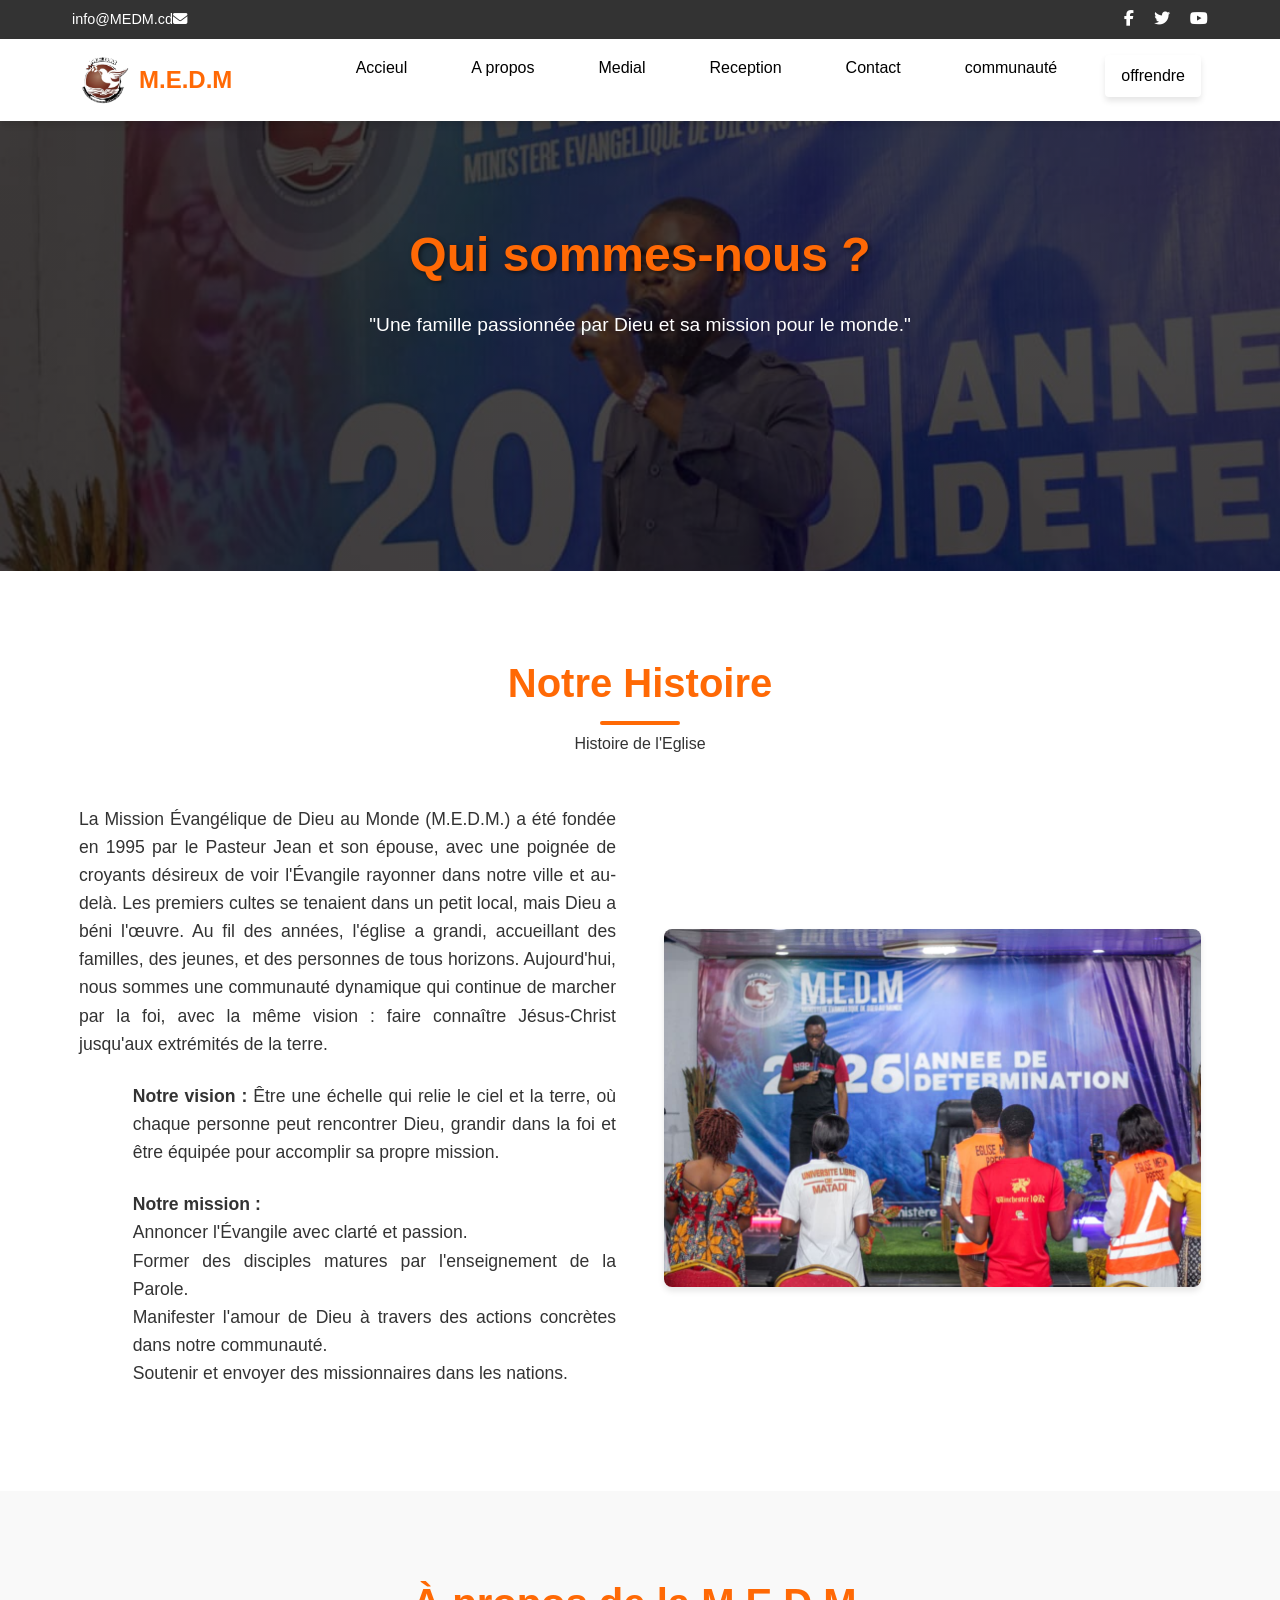
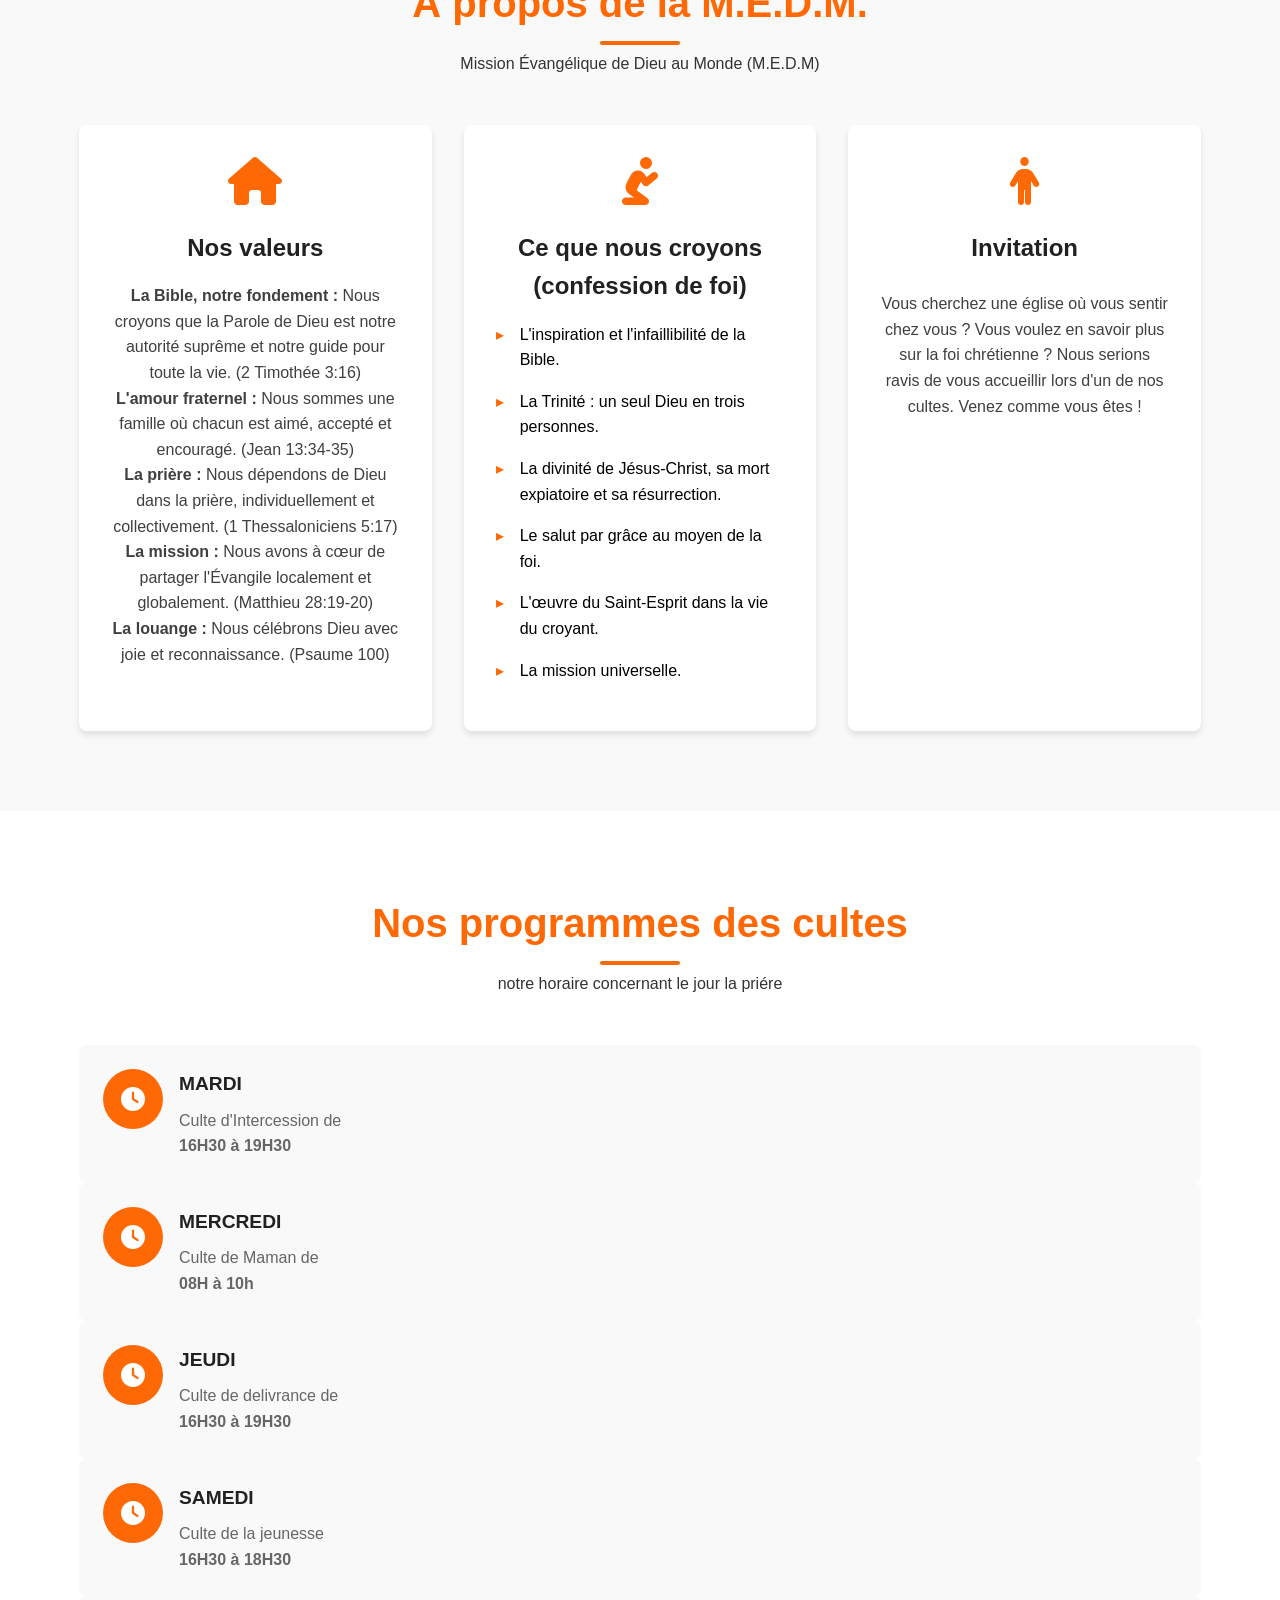
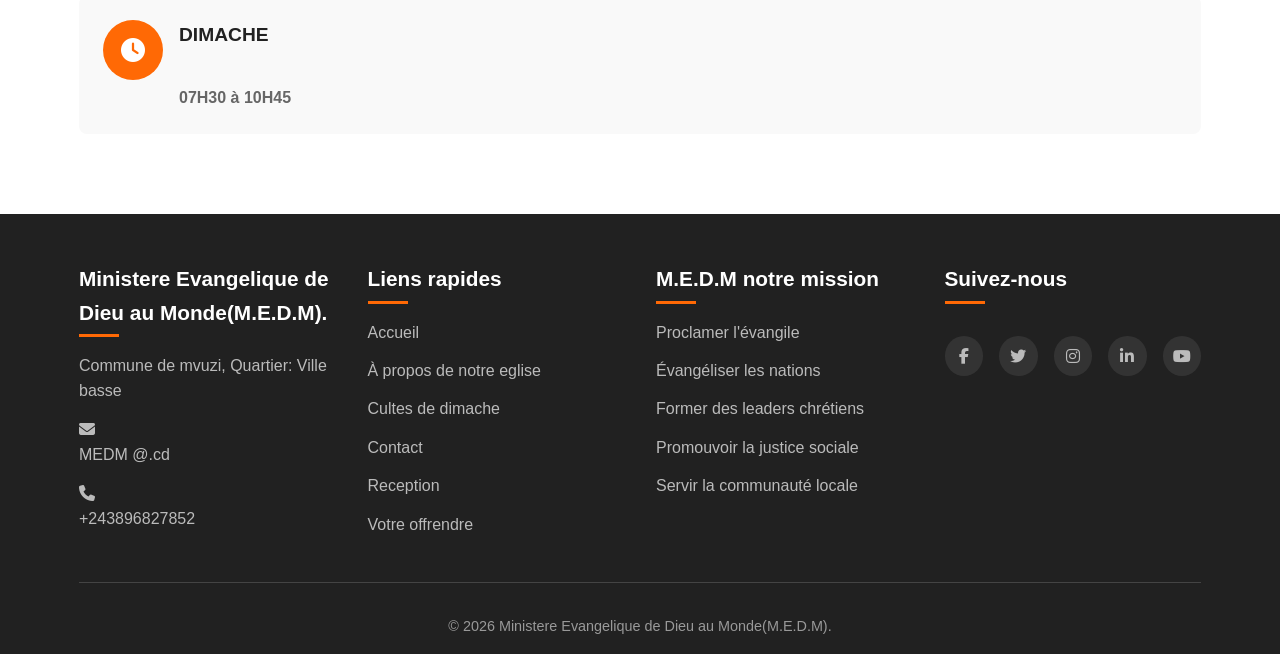
==== pages/apropos.html @ 388489ef "ok" ====
<!DOCTYPE html>
<html lang="fr">
<head>
    <meta charset="UTF-8">
    <meta name="viewport" content="width=device-width, initial-scale=1.0">
    <title>À Propos de M.E.D.M</title>
    <link rel="stylesheet" href="https://cdnjs.cloudflare.com/ajax/libs/font-awesome/6.4.0/css/all.min.css">
   <link rel="stylesheet" href="../css/apropos.css">
</head>
<body>
<!-- Top Bar -->
    <div class="top-bar">
        <div class="top-bar-container">
            <div class="top-bar-contact">
                <a href="">info@MEDM.cd<i class="fas fa-envelope"></i></a>
             </div>
            <div class="top-bar-social">
                <a href="#"><i class="fab fa-facebook-f"></i></a>
                <a href="#"><i class="fab fa-twitter"></i></a>
                <a href="https://youtube.com/@briguelzulu?si=uTN-wTH87b7DDZtg
Abonnez-vous massivement sur notre chaîne YouTube et élargissons ensemble la grande famille chrétienne que nous formons"><i class="fab fa-youtube"></i></a>
            </div>
        </div>
    </div>                                            

    <!-- Header -->
    <header id="header">
        <div class="container">
            <nav class="navbar">
                <div class="logo">
                    <img src="../img/logo.png"><h1>M.E.D.M</h1>
                </div>
                <ul class="nav-links">
                    <li><a href="../index.html"class="active">Accieul</a></li>
                    <li><a href="../pages/apropos.html">A propos</a></li>
                    <li><a href="../pages/medias.html">Medial</a></li>
                    <li><a href="../pages/reception.html">Reception</a></li>
                    <li><a href="../pages/contact.html">Contact</a></li>
                    <li><a href="../pages/communaute.html">communauté</a></li>
                    <li><a href="#" class="btn"><span>offrendre</span></a></li>
                </ul>
                <div class="hamburger">
                    <span></span>
                    <span></span>
                    <span></span>
                </div>
            </nav>
        </div>
    </header>

    <!-- Hero Section -->
    <section class="about-hero">
        <div class="container">
            <div class="about-hero-content">
                <h2>Qui sommes-nous ?</h2>
                <p> "Une famille passionnée par Dieu et sa mission pour le monde."</p>
            </div>
        </div>
    </section>

    <!-- Section Historique -->
    <section class="history" id="history">
        <div class="container">
            <div class="section-title">
                <h2>Notre Histoire</h2>
                <p>Histoire de l'Eglise </p>
            </div>
            <div class="history-content">
                <div class="history-text">
                    <p>La Mission Évangélique de Dieu au Monde (M.E.D.M.) 
                        a été fondée en 1995 par le Pasteur Jean et son épouse, 
                        avec une poignée de croyants désireux de voir l'Évangile rayonner dans notre ville et au-delà.
                         Les premiers cultes se tenaient dans un petit local, mais Dieu a béni l'œuvre. Au fil des années, 
                         l'église a grandi, accueillant des familles, des jeunes, et des personnes de tous horizons. Aujourd'hui, 
                         nous sommes une communauté dynamique qui continue de marcher par la foi,
                          avec la même vision : faire connaître Jésus-Christ jusqu'aux extrémités de la terre.
                </p>

                    <div class="hist">
                       <P> <strong>Notre vision :</strong> Être une échelle qui relie le ciel et la terre,
                         où chaque personne peut rencontrer Dieu, grandir dans la foi et être équipée pour accomplir sa propre mission.
                       <p> <strong>Notre mission :</strong>  <br>
                        Annoncer l'Évangile avec clarté et passion. <br>
                        Former des disciples matures par l'enseignement de la Parole. <br>
                        Manifester l'amour de Dieu à travers des actions concrètes dans notre communauté. <br>
                        Soutenir et envoyer des missionnaires dans les nations. <br></p>
                       </p>
                    </div>
                     
                </div>
                <div class="history-image">
                    <img src="../img/img (33).jpeg" >
                </div>
            </div>
        </div>
    </section>

    <!-- Section Organisation -->
    <section class="organization" id="organization">
        <div class="container">
            <div class="section-title">
                <h2>À propos de la M.E.D.M.</h2>
                <p>Mission Évangélique de Dieu au Monde (M.E.D.M)</p>
            </div>
            <div class="org-grid">
                <div class="org-card">
                    <i class="fas fa-home org-icon float"></i>
                    <h3>Nos valeurs</h3>
                    <p> <strong>La Bible, notre fondement :</strong> Nous croyons que la Parole de Dieu est notre autorité suprême 
                    et notre guide pour toute la vie. (2 Timothée 3:16) <br><strong>L'amour fraternel : </strong>Nous sommes une famille où chacun est aimé, accepté et encouragé. (Jean 13:34-35)
                    <br><strong>La prière :</strong> Nous dépendons de Dieu dans la prière, individuellement et collectivement. (1 Thessaloniciens 5:17)
                    <br><strong>La mission : </strong>Nous avons à cœur de partager l'Évangile localement et globalement. (Matthieu 28:19-20) <br>
                    <strong>La louange :</strong> Nous célébrons Dieu avec joie et reconnaissance. (Psaume 100)</p>
                </div>
                <div class="org-card">
                    <i class="fas fa-pray org-icon float"></i>
                    <h3>Ce que nous croyons (confession de foi) </h3>
                    <ul class="news-list">
                        <li><a href="../pages/medias.html">L'inspiration et l'infaillibilité de la Bible.</a></li>
                        <li><a href="../pages/medias.html">La Trinité : un seul Dieu en trois personnes.</a></li>
                        <li><a href="../pages/medias.html">La divinité de Jésus-Christ, sa mort expiatoire et sa résurrection. </a></li>
                        <li><a href="../pages/medias.html">Le salut par grâce au moyen de la foi.</a></li>
                        <li><a href="../pages/medias.html">L'œuvre du Saint-Esprit dans la vie du croyant.</a></li>
                        <li><a href="../pages/medias.html">La mission universelle.</a></li>
                    </ul>
                  
                </div>
                <div class="org-card">
                    <i class="fas fa-person org-icon float"></i>
                    <h3>Invitation</h3>
                    <p></p>

                    <p>Vous cherchez une église où vous sentir chez vous ?
                        Vous voulez en savoir plus sur la foi chrétienne ?
                        Nous serions ravis de vous accueillir lors d'un de nos cultes. Venez comme vous êtes !
                    </p>
                </div>
            </div>
        </div>
    </section>

    <!-- Section Informations -->
    <section class="info" id="info">
        <div class="container">
            <div class="section-title">
                <h2>Nos programmes des cultes</h2>
                <p>notre horaire concernant le jour la priére</p>
            </div>
            <div class="info-grid">
                <div class="info-item">
                    <div class="info-icon">
                        <i class="fas fa-clock"></i>
                    </div>
              
                    <div class="info-details">
                        <h3><strong>MARDI</strong></h3>
                    <p>Culte d'Intercession de <br><strong>16H30 à 19H30</strong></p>
                    </div>
                </div>
              </div>
                <div class="info-item">
                    <div class="info-icon">
                        <i class="fas fa-clock"></i>
                    </div>
                    <div class="info-details">
                       <h3><strong>MERCREDI</strong></h3>
                    <p>Culte de Maman de <br><strong>08H à 10h </strong></p>
                    </div>
                </div>
                <div class="info-item">
                    <div class="info-icon">
                        <i class="fas fa-clock"></i>
                    </div>
                    <div class="info-details">
                        <h3>JEUDI</h3>
                    <p>Culte de delivrance de <br> <strong>16H30 à 19H30</strong></p>
                    </div>
                </div>
                <div class="info-item">
                    <div class="info-icon">
                        <i class="fas fa-clock"></i>
                    </div>
                    <div class="info-details">
                        <h3>SAMEDI</h3>
                    <p>Culte de la jeunesse<br><strong>16H30 à 18H30</strong></p>
                    </div>
                </div>
                <div class="info-item">
                    <div class="info-icon">
                        <i class="fas fa-clock"></i>
                    </div>
                    <div class="info-details">
                        <h3>DIMACHE</h3>
                    <p><br> <strong>07H30 à 10H45</strong></p>
                    </div>
                </div>
            </div>
        </div>
    </section>

      <!-- Footer -->
    <footer id="footer">
        <div class="container">
            <div class="footer-content">
                <div class="footer-column">
                     <h3>Ministere Evangelique de Dieu au Monde(M.E.D.M).</h3>
                    <p>Commune de mvuzi, Quartier: Ville basse</p>
                    <p><i class="fas fa-envelope"></i> <a href="https://wa.me/+243896827852">MEDM @.cd</a> </p>
                    <p><i class="fas fa-phone"></i><a href="https://wa.me/+243896827852">+243896827852</a> </p>
                </div>
                <div class="footer-column">
                    <h3>Liens rapides</h3>
                     <a href="../Nouveau dossier/index.html">Accueil</a>
                    <a href="../pages/apropos.html">À propos de notre eglise </a>
                    <a href="../pages/medias.html">Cultes de dimache</a>
                    <a href="../pages/contact.html">Contact</a>
                    <a href="../pages/reception.html">Reception</a>
                    <a href="#">Votre offrendre</a>
                </div>
                <div class="footer-column">
                    <h3>M.E.D.M notre mission</h3>
                    <a href="../pages/medias.html">Proclamer l'évangile</a>
                    <a href="../pages/apropos.html">Évangéliser les nations</a>
                    <a href="../pages/communaute.html">Former des leaders chrétiens</a>
                    <a href="../pages/apropos.html">Promouvoir la justice sociale</a>
                    <a href="../pages/communaute.html">Servir la communauté locale</a>
                </div>
                <div class="footer-column">
                    <h3>Suivez-nous</h3>
                    <div class="social-icons">
                        <a href="#"><i class="fab fa-facebook-f"></i></a>
                        <a href="#"><i class="fab fa-twitter"></i></a>
                        <a href="#"><i class="fab fa-instagram"></i></a>
                        <a href="#"><i class="fab fa-linkedin-in"></i></a>
                        <a href="#"><i class="fab fa-youtube"></i></a>
                    </div>
                </div>
            </div>
            <div class="copyright">
                <p>&copy; 2026 Ministere Evangelique de Dieu au Monde(M.E.D.M).</p>
            </div>
        </div>
    </footer>

    <script src="../script/apropos.js">
       
    </script>
</body>
</html>
---- css/apropos.css ----
:root {
            --primary-color: #ff6905;
            --secondary-color: #000;
            --accent-color: #ff6905;
            --light-color: #f5f5f5;
            --dark-color: #212121;
            --text-color: #333;
            --shadow: 0 4px 6px rgba(0, 0, 0, 0.1);
            --transition: all 0.3s ease;
        }

        * {
            margin: 0;
            padding: 0;
            box-sizing: border-box;
            font-family: 'Segoe UI', Tahoma, Geneva, Verdana, sans-serif;
        }

        body {
            background-color: var(--light-color);
            color: var(--text-color);
            line-height: 1.6;
            overflow-x: hidden;
        }

          /* Header */
.top-bar {
    background-color: #333;
    color: #FFF;
    padding: 0.5rem 0;
    font-size: 0.9rem;
    text-decoration: none;
}

.top-bar-container {
    display: flex;
    justify-content: space-between;
    max-width: 1200px;
    margin: 0 auto;
    padding: 0 2rem;
    text-decoration: none;
}

.top-bar-contact {
    display: flex;
    gap: 1.5rem;
}

.top-bar-contact span {
    display: flex;
    align-items: center;
    gap: 0.5rem;
   
}

.top-bar-social a i {
    color: rgb(255, 255, 255);
    margin-left: 1rem;
    transition: color 0.3s;
    font-size: 1rem;
}

.top-bar-contact a{
    text-decoration: none;
    color: #fff;
}

.top-bar-contact a:hover{
    color:  var(--accent-color);
    transform: translateY(-3px);
}

.top-bar-social a i:hover {
    color:  var(--accent-color);
    transform: translateY(-3px);
    
    
}

        /* Header */
        header {
            background-color: #fff;
            color: white;
            padding: 1rem 0;
            position: sticky;
            top: 0;
            z-index: 1000;
            box-shadow: var(--shadow);
            transform: translateY(0);
            transition: transform 0.3s ease;
        }

        header.hidden {
            transform: translateY(-100%);
        }

        .container {
            width: 90%;
            max-width: 1200px;
            margin: 0 auto;
            padding: 0 15px;
        }

        .navbar {
            display: flex;
            justify-content: space-between;
            align-items: center;
        }

        .logo {
            display: flex;
            align-items: center;
            gap: 10px;
        }

        .logo img{
            width: 50px;
        }

        .logo i {
            font-size: 2rem;
            animation: pulse 2s infinite;
        }

        .logo h1 {
            font-size: 1.5rem;
            color: #ff6905;
        }

        .nav-links {
            display: flex;
            list-style: none;
            gap: 2rem;
        }

        .nav-links a {
            color: var(--secondary-color);
            text-decoration: none;
            font-weight: 500;
            transition: var(--transition);
            padding: 0.5rem 1rem;
            border-radius: 4px;
            position: relative;
        }

        .nav-links a::after {
            content: '';
            position: absolute;
            bottom: 0;
            left: 50%;
            width: 0;
            height: 2px;
            background-color: var(--primary-color);
            transition: var(--transition);
            transform: translateX(-50%);
        }

        .nav-links a:hover::after {
            width: 80%;
        }

        .nav-links a:hover {
            transform: translateY(-2px);
            color: var(--primary-color);
            letter-spacing: 2px;
        }

        /* Menu Hamburger */
        .hamburger {
            display: none;
            flex-direction: column;
            cursor: pointer;
            width: 30px;
            height: 25px;
            justify-content: space-between;
            position: relative;
            z-index: 1001;
        }

        .hamburger span {
            display: block;
            height: 3px;
            width: 100%;
            background-color: rgb(0, 0, 0);
            border-radius: 2px;
            transition: var(--transition);
        }

        /* Animation du menu hamburger */
        .hamburger.active span:nth-child(1) {
            transform: rotate(45deg) translate(5px, 5px);
        }

        .hamburger.active span:nth-child(2) {
            opacity: 0;
        }

        .hamburger.active span:nth-child(3) {
            transform: rotate(-45deg) translate(7px, -6px);
        }

         .btn {
            display: inline-block;
            background-color: #fff;
            color: #000;
            padding: 0.8rem 1.5rem;
            border: none;
            border-radius: 30px;
            font-size: 1rem;
            font-weight: 600;
            text-decoration: none;
            cursor: pointer;
            transition: var(--transition);
            box-shadow: var(--shadow);
            position: relative;
            overflow: hidden;
        }

        .btn::before {
            content: '';
            position: absolute;
            top: 0;
            left: -100%;
            width: 100%;
            height: 100%;
            background: linear-gradient(90deg, transparent, rgba(255,255,255,0.3), transparent);
            transition: var(--transition);
        }
        span{
            color: #000;
        }

        .btn:hover::before {
            left: 100%;
        }

        .btn:hover {
            background-color: var(--primary-color);
            letter-spacing: -1px;
            color: #000;
            transform: translateY(-3px);
            box-shadow: 0 6px 12px rgba(0, 0, 0, 0.2);
            font-size: 15px;
        }
        /* Hero Section */
        .about-hero {
            background: linear-gradient(rgba(0, 0, 0, 0.7), rgba(0, 0, 0, 0.7)), 
            url(../img/img\ \(73\).jpeg);
            background-size: cover;
            background-position: center;
            color: white;
            text-align: center;
            padding: 6rem 0;
            position: relative;
            overflow: hidden;
            height: 50vh;
        }

        .about-hero-content {
            position: relative;
            z-index: 2;
        }

        .about-hero h2 {
            font-size: 3rem;
            margin-bottom: 1rem;
            text-shadow: 2px 2px 4px rgba(0, 0, 0, 0.5);
            color: var(--primary-color);
        }

        .about-hero p {
            font-size: 1.2rem;
            max-width: 700px;
            margin: 0 auto;
        }

        /* Section Historique */
        .history {
            padding: 5rem 0;
            background-color: white;
            opacity: 0;
            transform: translateY(30px);
            transition: opacity 0.8s ease, transform 0.8s ease;
        }

        .history.animated {
            opacity: 1;
            transform: translateY(0);
        }

        .section-title {
            text-align: center;
            margin-bottom: 3rem;
        }

        .section-title h2 {
            font-size: 2.5rem;
            color: var(--primary-color);
            margin-bottom: 1rem;
            position: relative;
            display: inline-block;
        }

        .section-title h2::after {
            content: '';
            position: absolute;
            bottom: -10px;
            left: 50%;
            transform: translateX(-50%);
            width: 80px;
            height: 4px;
            background-color: var(--accent-color);
            border-radius: 2px;
        }

        .history-content {
            display: flex;
            align-items: center;
            gap: 3rem;
        }

        .history-text {
            flex: 1;
        }

        .history-text p {
            margin-bottom: 1.5rem;
            font-size: 1.1rem;
            text-align: justify;
        }

        .history-image {
            flex: 1;
            border-radius: 8px;
            overflow: hidden;
            box-shadow: var(--shadow);
            opacity: 0;
            transform: translateX(30px);
            transition: opacity 0.8s ease, transform 0.8s ease;
        }

        .history-image.animated {
            opacity: 1;
            transform: translateX(0);
        }

        .history-image img {
            width: 100%;
            height: auto;
            display: block;
            transition: var(--transition);
        }

        .history-image:hover img {
            transform: scale(1.05);
        }

        .hist{
            padding-left: 10%;
        }

        /* Section Organisation */
        .organization {
            padding: 5rem 0;
            background-color: #f9f9f9;
            opacity: 0;
            transform: translateY(30px);
            transition: opacity 0.8s ease, transform 0.8s ease;
        }

        .organization.animated {
            opacity: 1;
            transform: translateY(0);
        }

        .org-grid {
            display: grid;
            grid-template-columns: repeat(auto-fit, minmax(300px, 1fr));
            gap: 2rem;
        }

        .org-card {
            background-color: white;
            border-radius: 8px;
            overflow: hidden;
            box-shadow: var(--shadow);
            transition: var(--transition);
            padding: 2rem;
            text-align: center;
            opacity: 0;
            transform: translateY(20px);
        }

        .org-card.animated {
            opacity: 1;
            transform: translateY(0);
        }

        .org-card:hover {
            transform: translateY(-10px);
            box-shadow: 0 10px 20px rgba(0, 0, 0, 0.15);
        }

        .org-icon {
            font-size: 3rem;
            margin-bottom: 1.5rem;
            color: var(--primary-color);
            transition: var(--transition);
            display: inline-block;
        }

        .org-card:hover .org-icon {
            color: var(--accent-color);
            animation: bounce 1s;
        }

        .org-card h3 {
            font-size: 1.5rem;
            margin-bottom: 1rem;
            color: var(--dark-color);
        }

        .org-card p {
            color: #3f3f3f;
            margin-bottom: 1.5rem;
        }

        .news-list {
            list-style: none;
            text-align: left;
        }

        .news-list li {
            margin-bottom: 1rem;
            padding-left: 1.5rem;
            position: relative;
        }

        .news-list li::before {
            content: '▸';
            position: absolute;
            left: 0;
            color: var(--accent-color);
        }

        .news-list a {
            color: var(--secondary-color);
            text-decoration: none;
            transition: var(--transition);
        }

        .news-list a:hover {
            color: var(--primary-color);
            text-decoration: underline;
        }

        /* Section Informations */
        .info {
            padding: 5rem 0;
            background-color: white;
            opacity: 0;
            transform: translateY(30px);
            transition: opacity 0.8s ease, transform 0.8s ease;
        }

        .info.animated {
            opacity: 1;
            transform: translateY(0);
        }

        .info-grid {
            display: grid;
            grid-template-columns: repeat(auto-fit, minmax(250px, 1fr));
            gap: 2rem;
        }

        .info-item {
            display: flex;
            align-items: flex-start;
            gap: 1rem;
            padding: 1.5rem;
            background-color: #f9f9f9;
            border-radius: 8px;
            transition: var(--transition);
            opacity: 0;
            transform: translateY(20px);
        }

        .info-item.animated {
            opacity: 1;
            transform: translateY(0);
        }

        .info-item:hover {
            background-color: #6b6b6b1f;
            transform: translateY(-5px);
            box-shadow: #000;
        }

        .info-icon {
            display: flex;
            align-items: center;
            justify-content: center;
            width: 60px;
            height: 60px;
            background-color: var(--accent-color);
            border-radius: 50%;
            color: white;
            font-size: 1.5rem;
            transition: var(--transition);
            flex-shrink: 0;
        }

        .info-item:hover .info-icon {
            background-color: var(--primary-color);
            transform: rotate(360deg);
        }

        .info-details h3 {
            font-size: 1.2rem;
            margin-bottom: 0.5rem;
            color: var(--dark-color);
        }

        .info-details p {
            color: #666;
        }

        /* Footer */
        footer {
            background-color: var(--dark-color);
            color: white;
            padding: 3rem 0 1rem;
            opacity: 0;
            transform: translateY(30px);
            transition: opacity 0.8s ease, transform 0.8s ease;
        }

        footer.animated {
            opacity: 1;
            transform: translateY(0);
        }

        .footer-content {
            display: grid;
            grid-template-columns: repeat(auto-fit, minmax(250px, 1fr));
            gap: 2rem;
            margin-bottom: 2rem;
        }

        .footer-column h3 {
            font-size: 1.3rem;
            margin-bottom: 1.5rem;
            position: relative;
            display: inline-block;
        }

        .footer-column h3::after {
            content: '';
            position: absolute;
            bottom: -8px;
            left: 0;
            width: 40px;
            height: 3px;
            background-color: var(--accent-color);
        }

        .footer-column p, .footer-column a {
            color: #bbb;
            margin-bottom: 0.8rem;
            display: block;
            text-decoration: none;
            transition: var(--transition);
        }

        .footer-column a:hover {
            color: var(--accent-color);
            padding-left: 5px;
        }

        .social-icons {
            display: flex;
            gap: 1rem;
            margin-top: 1rem;
        }

        .social-icons a {
            display: flex;
            align-items: center;
            justify-content: center;
            width: 40px;
            height: 40px;
            background-color: #333;
            border-radius: 50%;
            transition: var(--transition);
        }

        .social-icons a:hover {
            background-color: var(--accent-color);
            transform: translateY(-5px);
            color: #fff;
        }

        .copyright {
            text-align: center;
            padding-top: 2rem;
            border-top: 1px solid #444;
            color: #999;
            font-size: 0.9rem;
        }

        /* Animations */
        @keyframes pulse {
            0% { transform: scale(1); }
            50% { transform: scale(1.1); }
            100% { transform: scale(1); }
        }

        @keyframes bounce {
            0%, 20%, 50%, 80%, 100% { transform: translateY(0); }
            40% { transform: translateY(-10px); }
            60% { transform: translateY(-5px); }
        }

        @keyframes fadeIn {
            from { opacity: 0; transform: translateY(20px); }
            to { opacity: 1; transform: translateY(0); }
        }

        @keyframes float {
            0% { transform: translateY(0px); }
            50% { transform: translateY(-10px); }
            100% { transform: translateY(0px); }
        }

        .float {
            animation: float 3s ease-in-out infinite;
        }

        /* Responsive Design */
        @media (max-width: 992px) {
            .nav-links {
                position: fixed;
                top: 0;
                right: -100%;
                width: 70%;
                height: 100vh;
                 background-color: rgba(255, 255, 255, 0.829);
                backdrop-filter: blur(4px);
                flex-direction: column;
                justify-content: center;
                align-items: center;
                transition: var(--transition);
                z-index: 1000;
                box-shadow: -5px 0 15px rgba(0, 0, 0, 0.2);
            }

            .nav-links.active {
                right: 0;
            }

            .hamburger {
                display: flex;
            }

            .history-content {
                flex-direction: column;
            }

            .history-image {
                order: -1;
            }
        }

        @media (max-width: 768px) {
            .navbar {
                flex-direction: row;
            }
            
            .logo h1 {
                font-size: 1.3rem;
            }
            
            .about-hero h2 {
                font-size: 2.5rem;
            }
            
            .about-hero p {
                font-size: 1rem;
            }
            
            .org-grid, .info-grid {
                grid-template-columns: 1fr;
            }
        }

        @media (max-width: 576px) {
            .about-hero h2 {
                font-size: 1.5rem;
            }

            .logo h1 {
                font-size: 1.1rem;
            }
            
            .section-title h2 {
                font-size: 2rem;
            }
        }
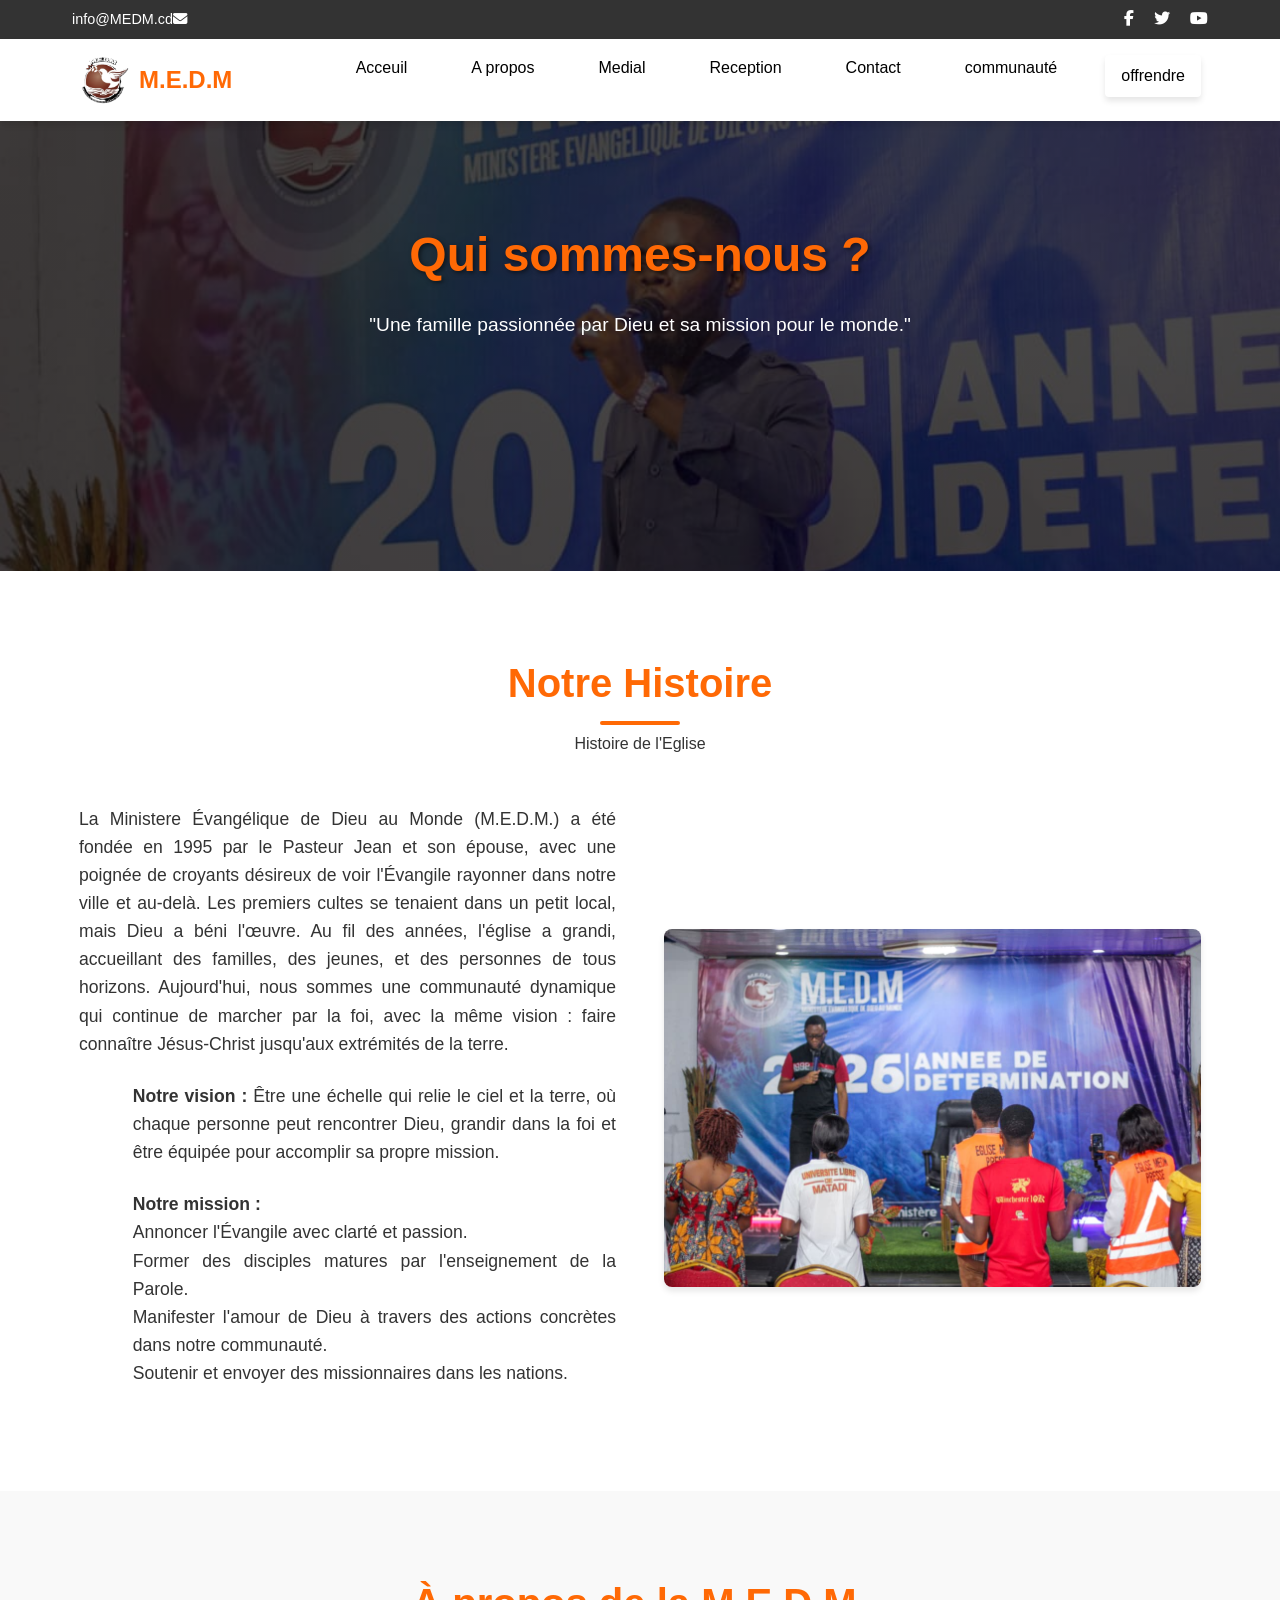
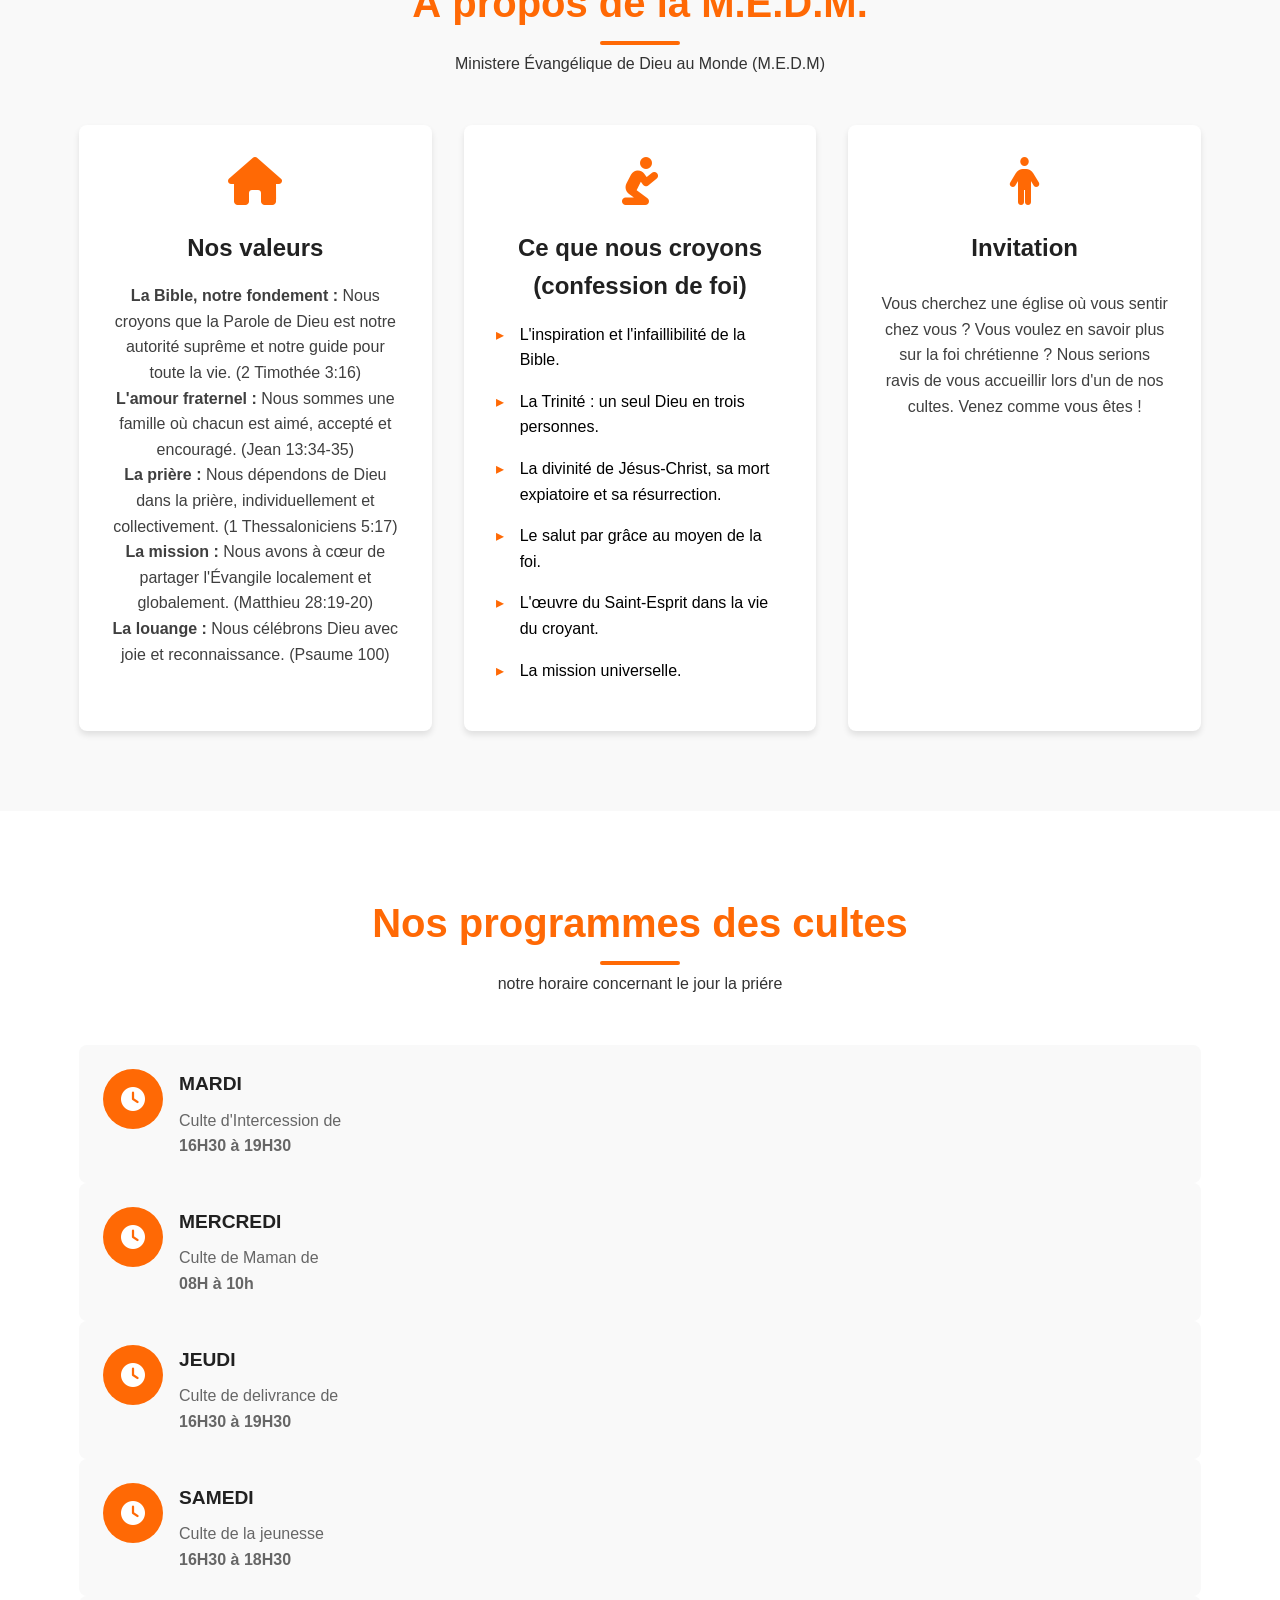
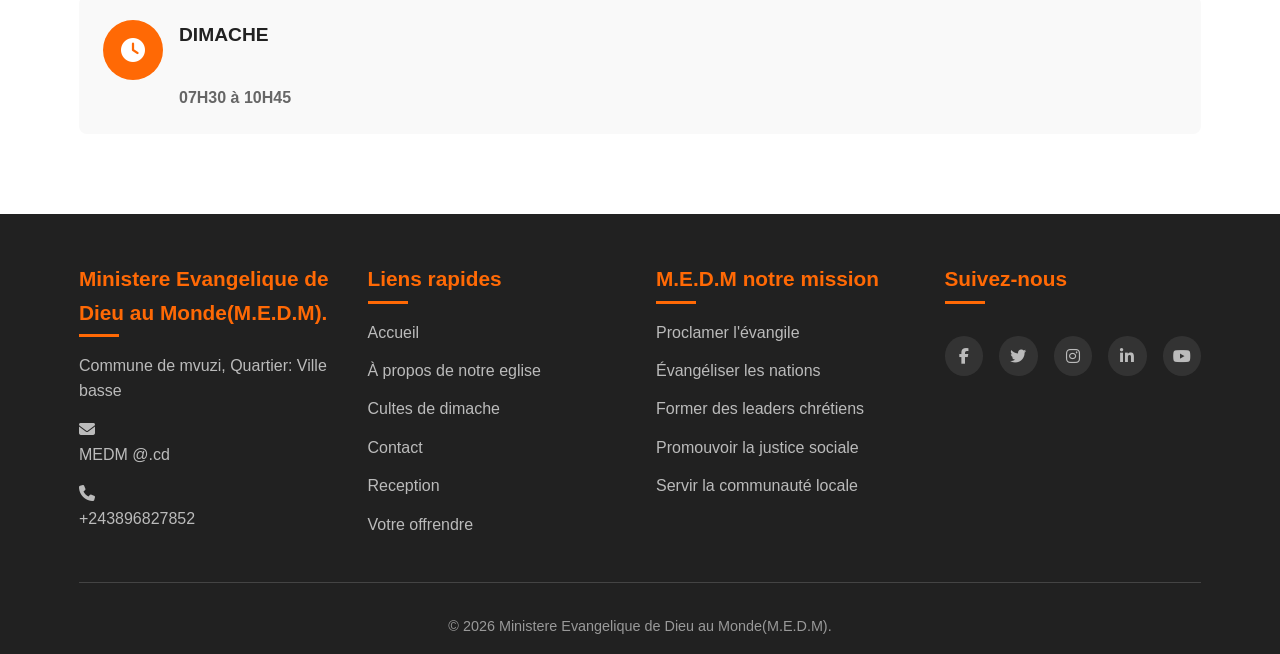
==== commit 3158eb83: "ok" ====
--- a/pages/apropos.html
+++ b/pages/apropos.html
@@ -31,7 +31,7 @@
                     <img src="../img/logo.png"><h1>M.E.D.M</h1>
                 </div>
                 <ul class="nav-links">
-                    <li><a href="../index.html"class="active">Accieul</a></li>
+                    <li><a href="../index.html"class="active">Acceuil</a></li>
                     <li><a href="../pages/apropos.html">A propos</a></li>
                     <li><a href="../pages/medias.html">Medial</a></li>
                     <li><a href="../pages/reception.html">Reception</a></li>
@@ -67,7 +67,7 @@
             </div>
             <div class="history-content">
                 <div class="history-text">
-                    <p>La Mission Évangélique de Dieu au Monde (M.E.D.M.) 
+                    <p>La Ministere Évangélique de Dieu au Monde (M.E.D.M.) 
                         a été fondée en 1995 par le Pasteur Jean et son épouse, 
                         avec une poignée de croyants désireux de voir l'Évangile rayonner dans notre ville et au-delà.
                          Les premiers cultes se tenaient dans un petit local, mais Dieu a béni l'œuvre. Au fil des années, 
@@ -100,7 +100,7 @@
         <div class="container">
             <div class="section-title">
                 <h2>À propos de la M.E.D.M.</h2>
-                <p>Mission Évangélique de Dieu au Monde (M.E.D.M)</p>
+                <p>Ministere Évangélique de Dieu au Monde (M.E.D.M)</p>
             </div>
             <div class="org-grid">
                 <div class="org-card">
--- a/css/apropos.css
+++ b/css/apropos.css
@@ -528,7 +528,7 @@
 
         /* Footer */
         footer {
-            background-color: var(--dark-color);
+            background-color:var(--dark-color);
             color: white;
             padding: 3rem 0 1rem;
             opacity: 0;
@@ -553,6 +553,7 @@
             margin-bottom: 1.5rem;
             position: relative;
             display: inline-block;
+            color: var(--accent-color);
         }
 
         .footer-column h3::after {
@@ -645,7 +646,7 @@
                 right: -100%;
                 width: 70%;
                 height: 100vh;
-                 background-color: rgba(255, 255, 255, 0.829);
+                 background-color: rgba(255, 255, 255, 0.986);
                 backdrop-filter: blur(4px);
                 flex-direction: column;
                 justify-content: center;
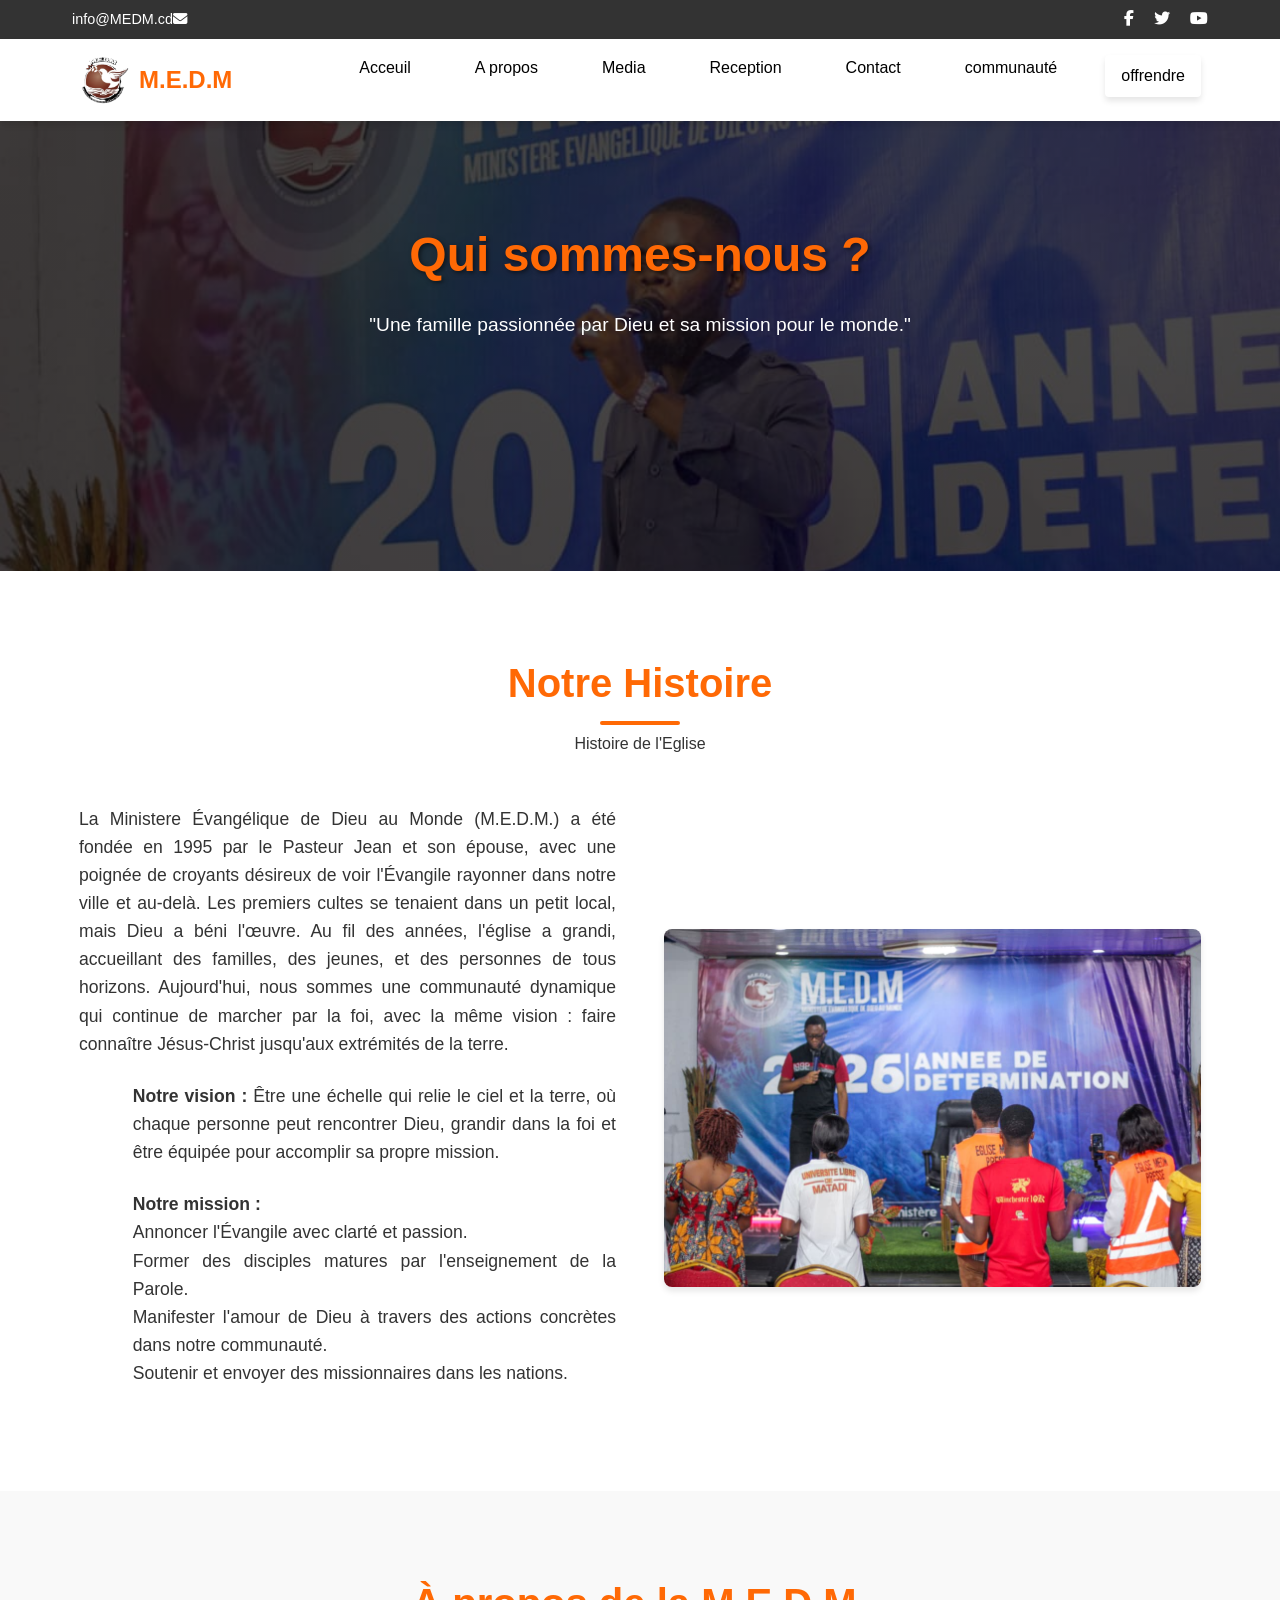
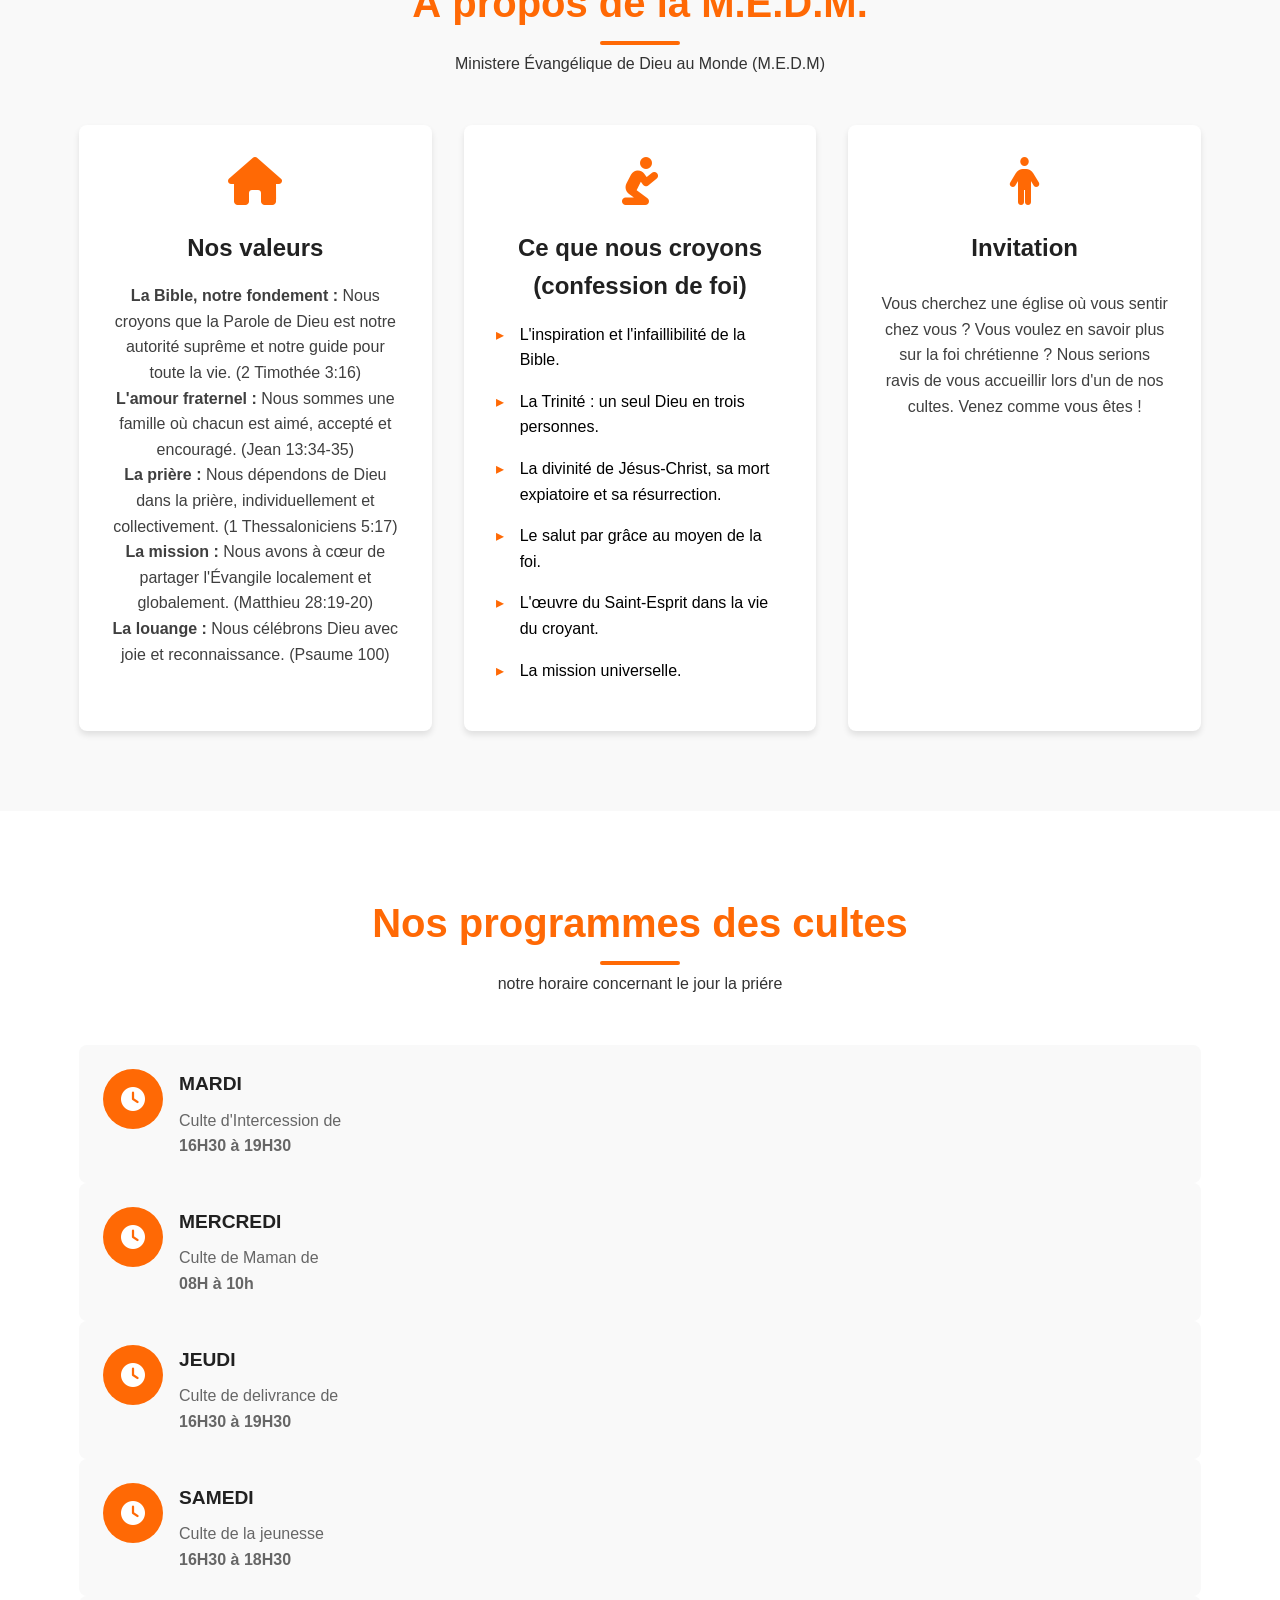
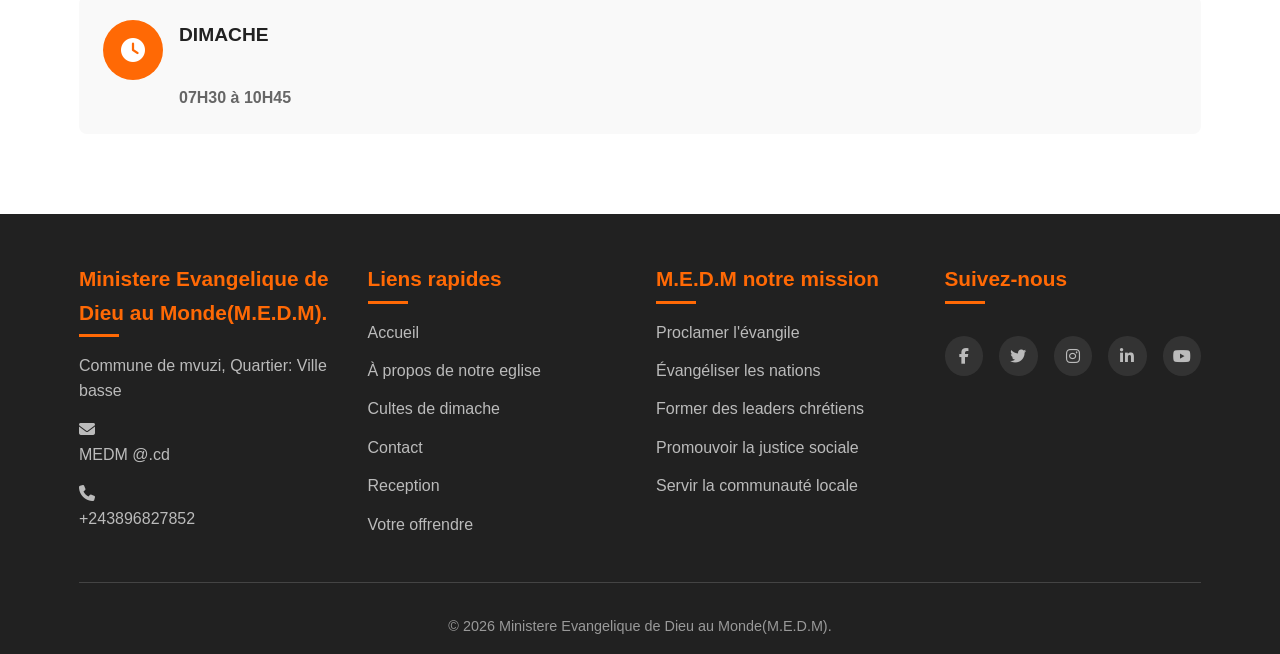
==== commit 486763b0: "ANDY" ====
--- a/pages/apropos.html
+++ b/pages/apropos.html
@@ -33,7 +33,7 @@
                 <ul class="nav-links">
                     <li><a href="../index.html"class="active">Acceuil</a></li>
                     <li><a href="../pages/apropos.html">A propos</a></li>
-                    <li><a href="../pages/medias.html">Medial</a></li>
+                    <li><a href="../pages/medias.html">Media</a></li>
                     <li><a href="../pages/reception.html">Reception</a></li>
                     <li><a href="../pages/contact.html">Contact</a></li>
                     <li><a href="../pages/communaute.html">communauté</a></li>
